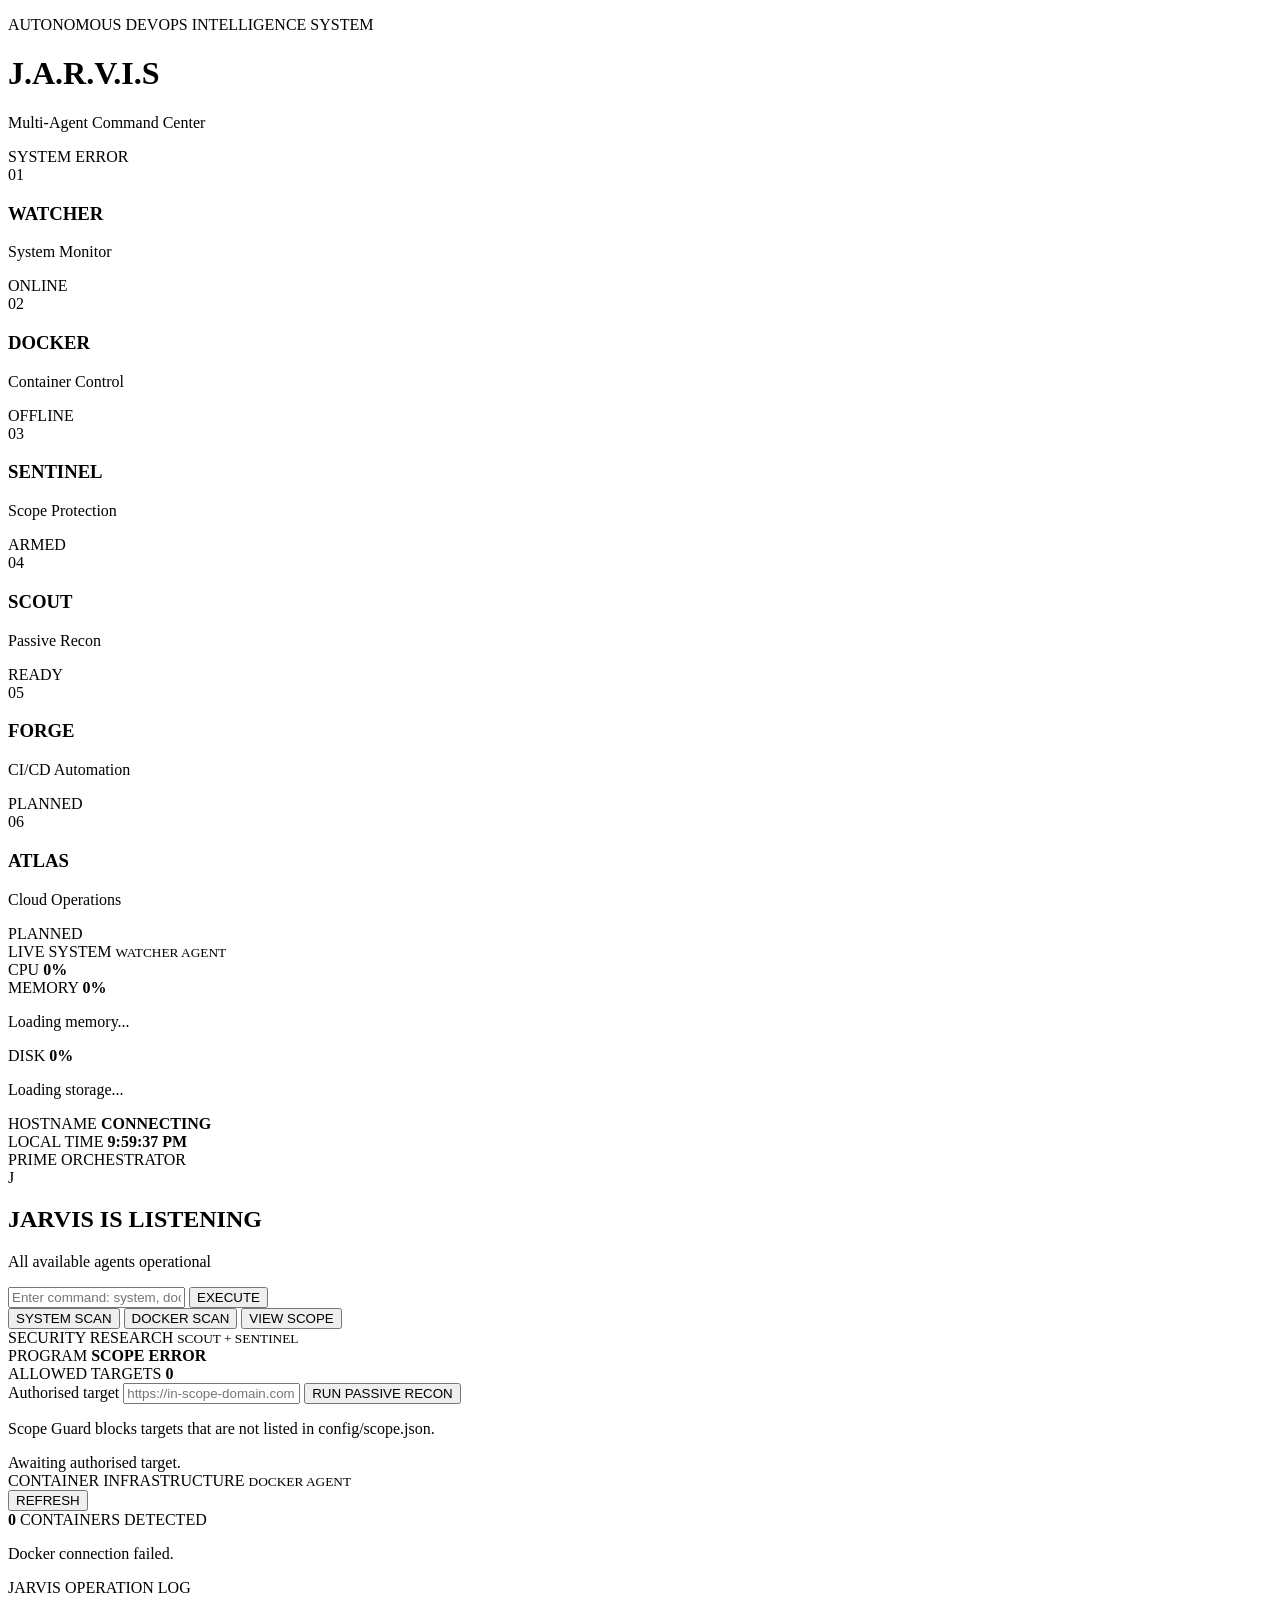
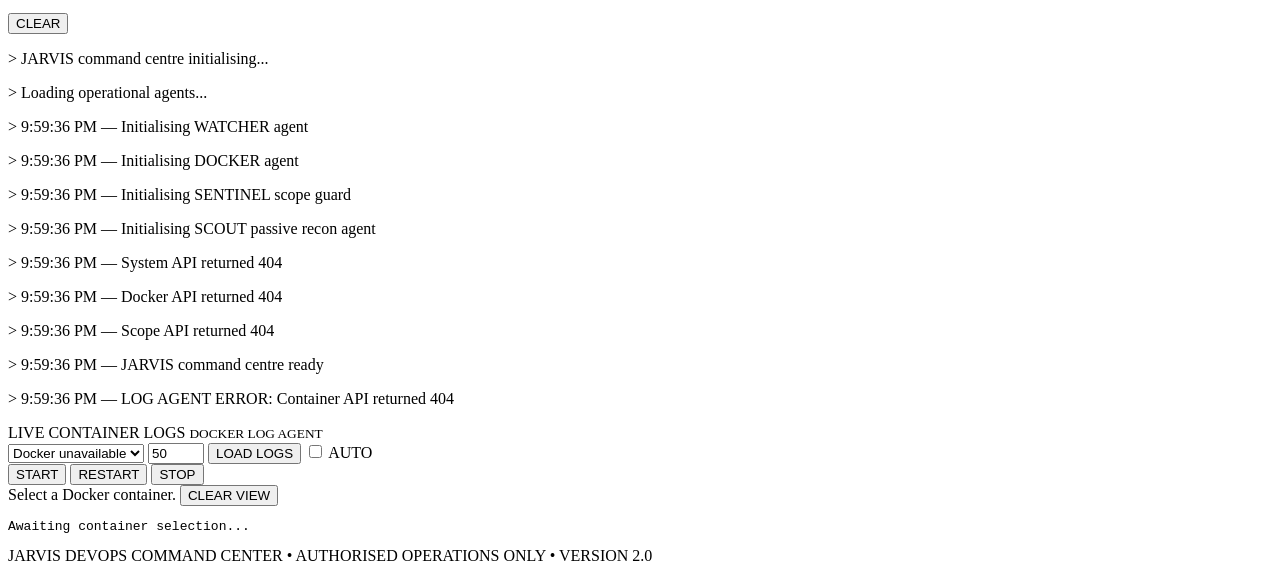
==== app/templates/index.html @ a3c4b9d3 "feat: build JARVIS DevSecOps command center with CI pipeline" ====
<!DOCTYPE html>
<html lang="en">
<head>
    <meta charset="UTF-8">
    <meta name="viewport" content="width=device-width, initial-scale=1.0">
    <title>JARVIS Agent Command Center</title>
    <link rel="stylesheet" href="/static/style.css">
</head>

<body>
<div class="background-grid"></div>
<div class="scanner"></div>

<header class="topbar">
    <div>
        <p class="eyebrow">AUTONOMOUS DEVOPS INTELLIGENCE SYSTEM</p>
        <h1>J.A.R.V.I.S</h1>
        <p class="subtitle">Multi-Agent Command Center</p>
    </div>

    <div class="top-status">
        <span class="pulse-dot"></span>
        <span id="global-status">SYSTEM ONLINE</span>
    </div>
</header>

<section class="agent-strip">
    <article class="agent-card active">
        <span class="agent-number">01</span>
        <h3>WATCHER</h3>
        <p>System Monitor</p>
        <span class="agent-state">ONLINE</span>
    </article>

    <article class="agent-card active">
        <span class="agent-number">02</span>
        <h3>DOCKER</h3>
        <p>Container Control</p>
        <span id="docker-agent-state" class="agent-state">CHECKING</span>
    </article>

    <article class="agent-card active">
        <span class="agent-number">03</span>
        <h3>SENTINEL</h3>
        <p>Scope Protection</p>
        <span class="agent-state">ARMED</span>
    </article>

    <article class="agent-card active">
        <span class="agent-number">04</span>
        <h3>SCOUT</h3>
        <p>Passive Recon</p>
        <span class="agent-state">READY</span>
    </article>

    <article class="agent-card planned">
        <span class="agent-number">05</span>
        <h3>FORGE</h3>
        <p>CI/CD Automation</p>
        <span class="agent-state">PLANNED</span>
    </article>

    <article class="agent-card planned">
        <span class="agent-number">06</span>
        <h3>ATLAS</h3>
        <p>Cloud Operations</p>
        <span class="agent-state">PLANNED</span>
    </article>
</section>

<main class="dashboard">

    <aside class="side-panel">
        <div class="panel-heading">
            <span>LIVE SYSTEM</span>
            <small>WATCHER AGENT</small>
        </div>

        <div class="metric">
            <div class="metric-title">
                <span>CPU</span>
                <strong id="cpu-value">0%</strong>
            </div>
            <div class="bar">
                <div id="cpu-bar" class="bar-fill"></div>
            </div>
        </div>

        <div class="metric">
            <div class="metric-title">
                <span>MEMORY</span>
                <strong id="memory-value">0%</strong>
            </div>
            <div class="bar">
                <div id="memory-bar" class="bar-fill"></div>
            </div>
            <p id="memory-detail">Loading memory...</p>
        </div>

        <div class="metric">
            <div class="metric-title">
                <span>DISK</span>
                <strong id="disk-value">0%</strong>
            </div>
            <div class="bar">
                <div id="disk-bar" class="bar-fill"></div>
            </div>
            <p id="disk-detail">Loading storage...</p>
        </div>

        <div class="mini-information">
            <span>HOSTNAME</span>
            <strong id="hostname">CONNECTING</strong>
        </div>

        <div class="mini-information">
            <span>LOCAL TIME</span>
            <strong id="clock">--:--:--</strong>
        </div>
    </aside>

    <section class="core-section">
        <div class="core-label top-label">PRIME ORCHESTRATOR</div>

        <div class="jarvis-core">
            <div class="ring ring-1">
                <div class="ring ring-2">
                    <div class="ring ring-3">
                        <div class="core-ball">
                            <span>J</span>
                        </div>
                    </div>
                </div>
            </div>
        </div>

        <h2>JARVIS IS LISTENING</h2>
        <p class="core-message" id="core-message">
            All operational agents connected
        </p>

        <div class="command-box">
            <input
                id="command-input"
                type="text"
                placeholder="Enter command: system, docker, scope, help"
                autocomplete="off"
            >

            <button onclick="runCommand()">EXECUTE</button>
        </div>

        <div class="quick-actions">
            <button onclick="executeSystemCommand()">SYSTEM SCAN</button>
            <button onclick="executeDockerCommand()">DOCKER SCAN</button>
            <button onclick="executeScopeCommand()">VIEW SCOPE</button>
        </div>
    </section>

    <aside class="side-panel security-panel">
        <div class="panel-heading">
            <span>SECURITY RESEARCH</span>
            <small>SCOUT + SENTINEL</small>
        </div>

        <div class="scope-status">
            <span>PROGRAM</span>
            <strong id="program-name">Loading...</strong>
        </div>

        <div class="scope-status">
            <span>ALLOWED TARGETS</span>
            <strong id="scope-count">0</strong>
        </div>

        <label for="security-target">Authorised target</label>

        <input
            id="security-target"
            class="target-input"
            type="text"
            placeholder="https://in-scope-domain.com"
        >

        <button class="recon-button" onclick="runPassiveRecon()">
            RUN PASSIVE RECON
        </button>

        <p class="safety-notice">
            Scope Guard blocks targets that are not listed in
            config/scope.json.
        </p>

        <div id="recon-summary" class="recon-summary">
            Awaiting authorised target.
        </div>
    </aside>

</main>

<section class="lower-grid">

    <div class="containers-panel">
        <div class="panel-heading horizontal">
            <div>
                <span>CONTAINER INFRASTRUCTURE</span>
                <small>DOCKER AGENT</small>
            </div>

            <button onclick="loadContainers()">REFRESH</button>
        </div>

        <div class="container-total">
            <strong id="container-count">0</strong>
            <span>CONTAINERS DETECTED</span>
        </div>

        <div id="container-list" class="container-list">
            <p class="empty">Scanning Docker environment...</p>
        </div>
    </div>

    <div class="terminal-panel">
        <div class="terminal-header">
            <div class="terminal-lights">
                <span></span>
                <span></span>
                <span></span>
            </div>

            <p>JARVIS OPERATION LOG</p>

            <button onclick="clearLog()">CLEAR</button>
        </div>

        <div id="system-log" class="terminal-body">
            <p>&gt; JARVIS command centre initialising...</p>
            <p>&gt; Loading operational agents...</p>
        </div>
    </div>

</section>


<section class="logs-workspace">
    <div class="panel-heading horizontal">
        <div>
            <span>LIVE CONTAINER LOGS</span>
            <small>DOCKER LOG AGENT</small>
        </div>

        <div class="logs-controls">
            <select id="log-container-select">
                <option value="">Loading containers...</option>
            </select>

            <input
                id="log-tail"
                type="number"
                min="1"
                max="500"
                value="50"
                title="Number of recent log lines"
            >

            <button onclick="loadSelectedContainerLogs()">
                LOAD LOGS
            </button>

            <label class="auto-refresh-control">
                <input id="log-auto-refresh" type="checkbox">
                AUTO
            </label>

            <div class="container-action-buttons">
                <button
                    class="start-action"
                    onclick="requestContainerAction('start')"
                >
                    START
                </button>

                <button
                    class="restart-action"
                    onclick="requestContainerAction('restart')"
                >
                    RESTART
                </button>

                <button
                    class="stop-action"
                    onclick="requestContainerAction('stop')"
                >
                    STOP
                </button>
            </div>
        </div>
    </div>

    <div class="logs-information">
        <span id="selected-log-status">
            Select a Docker container.
        </span>

        <button onclick="clearContainerLogs()">
            CLEAR VIEW
        </button>
    </div>

    <pre id="container-log-output">Awaiting container selection...</pre>
</section>


<footer>
    JARVIS DEVOPS COMMAND CENTER • AUTHORISED OPERATIONS ONLY • VERSION 2.0
</footer>

<script>
    const logElement = document.getElementById("system-log");

    function addLog(message, level = "normal") {
        const line = document.createElement("p");
        line.className = level;
        line.textContent = `> ${new Date().toLocaleTimeString()} — ${message}`;

        logElement.appendChild(line);
        logElement.scrollTop = logElement.scrollHeight;

        while (logElement.children.length > 30) {
            logElement.removeChild(logElement.firstChild);
        }
    }

    function clearLog() {
        logElement.innerHTML = "";
        addLog("Operation log cleared");
    }

    function updateCore(message) {
        document.getElementById("core-message").textContent = message;
    }

    function updateBar(id, value) {
        const bar = document.getElementById(id);
        const safeValue = Math.min(Number(value) || 0, 100);

        bar.style.width = `${safeValue}%`;
        bar.classList.toggle("warning", safeValue >= 70);
        bar.classList.toggle("danger", safeValue >= 90);
    }

    async function loadSystem() {
        try {
            const response = await fetch("/api/system");

            if (!response.ok) {
                throw new Error(`System API returned ${response.status}`);
            }

            const data = await response.json();

            document.getElementById("hostname").textContent =
                data.hostname.toUpperCase();

            document.getElementById("cpu-value").textContent =
                `${data.cpu_percent}%`;

            document.getElementById("memory-value").textContent =
                `${data.memory.percent}%`;

            document.getElementById("disk-value").textContent =
                `${data.disk.percent}%`;

            document.getElementById("memory-detail").textContent =
                `${data.memory.used_gb} GB / ${data.memory.total_gb} GB`;

            document.getElementById("disk-detail").textContent =
                `${data.disk.used_gb} GB / ${data.disk.total_gb} GB`;

            updateBar("cpu-bar", data.cpu_percent);
            updateBar("memory-bar", data.memory.percent);
            updateBar("disk-bar", data.disk.percent);

            document.getElementById("global-status").textContent =
                "SYSTEM ONLINE";

            updateCore("System telemetry synchronised");

            return data;
        } catch (error) {
            document.getElementById("global-status").textContent =
                "SYSTEM ERROR";

            updateCore("Watcher agent connection failed");
            addLog(error.message, "error");
            throw error;
        }
    }

    async function loadContainers() {
        const list = document.getElementById("container-list");

        try {
            const response = await fetch("/api/containers");

            if (!response.ok) {
                throw new Error(`Docker API returned ${response.status}`);
            }

            const data = await response.json();

            document.getElementById("container-count").textContent =
                data.count;

            document.getElementById("docker-agent-state").textContent =
                data.docker === "connected" ? "ONLINE" : "OFFLINE";

            list.innerHTML = "";

            if (!data.containers.length) {
                const message = document.createElement("p");
                message.className = "empty";
                message.textContent =
                    "Docker connected. No containers detected.";

                list.appendChild(message);
                return data;
            }

            data.containers.forEach(container => {
                const item = document.createElement("article");
                item.className = "container-item";

                const information = document.createElement("div");

                const name = document.createElement("h4");
                name.textContent = container.name;

                const image = document.createElement("p");
                image.textContent = container.image;

                information.appendChild(name);
                information.appendChild(image);

                const statusArea = document.createElement("div");
                statusArea.className = "container-status-area";

                const status = document.createElement("span");
                status.className =
                    `container-status ${container.status}`;

                status.textContent = container.status.toUpperCase();

                const identifier = document.createElement("small");
                identifier.textContent = container.id;

                statusArea.appendChild(status);
                statusArea.appendChild(identifier);

                item.appendChild(information);
                item.appendChild(statusArea);

                list.appendChild(item);
            });

            return data;
        } catch (error) {
            document.getElementById("docker-agent-state").textContent =
                "OFFLINE";

            list.innerHTML =
                '<p class="empty error">Docker connection failed.</p>';

            addLog(error.message, "error");
            throw error;
        }
    }

    async function loadScope() {
        try {
            const response = await fetch("/api/security/scope");

            if (!response.ok) {
                throw new Error(`Scope API returned ${response.status}`);
            }

            const data = await response.json();

            document.getElementById("program-name").textContent =
                data.program_name || "NOT CONFIGURED";

            document.getElementById("scope-count").textContent =
                data.allowed_targets.length;

            return data;
        } catch (error) {
            document.getElementById("program-name").textContent =
                "SCOPE ERROR";

            addLog(error.message, "error");
            throw error;
        }
    }

    async function executeSystemCommand() {
        updateCore("Watcher agent scanning system...");
        addLog("WATCHER agent requested system telemetry");

        try {
            const data = await loadSystem();

            addLog(
                `CPU ${data.cpu_percent}% | RAM ${data.memory.percent}% | DISK ${data.disk.percent}%`,
                "success"
            );
        } catch (_) {}
    }

    async function executeDockerCommand() {
        updateCore("Docker agent inspecting containers...");
        addLog("DOCKER agent scanning container engine");

        try {
            const data = await loadContainers();

            addLog(
                `Docker ${data.docker}; ${data.count} container(s) detected`,
                "success"
            );
        } catch (_) {}
    }

    async function executeScopeCommand() {
        updateCore("Sentinel agent validating scope...");
        addLog("SENTINEL agent loading authorised scope");

        try {
            const data = await loadScope();

            addLog(
                `${data.allowed_targets.length} authorised scope entrie(s) loaded`,
                "success"
            );

            data.allowed_targets.forEach(target => {
                addLog(`AUTHORISED: ${target}`, "success");
            });
        } catch (_) {}
    }

    async function runPassiveRecon() {
        const input = document.getElementById("security-target");
        const resultBox = document.getElementById("recon-summary");
        const target = input.value.trim();

        if (!target) {
            resultBox.textContent = "Enter an authorised target first.";
            addLog("Passive recon blocked: target missing", "warning");
            return;
        }

        resultBox.textContent = "Scout agent scanning target...";
        updateCore("Scout and Sentinel agents working...");
        addLog(`SCOUT requested passive recon for ${target}`);

        try {
            const response = await fetch(
                "/api/security/passive-recon",
                {
                    method: "POST",
                    headers: {
                        "Content-Type": "application/json"
                    },
                    body: JSON.stringify({
                        url: target
                    })
                }
            );

            const data = await response.json();

            if (!response.ok) {
                const detail =
                    typeof data.detail === "string"
                        ? data.detail
                        : JSON.stringify(data.detail);

                throw new Error(detail);
            }

            const statusCode =
                data.http.status_code === null
                    ? "NO RESPONSE"
                    : data.http.status_code;

            const observations = data.observations || [];

            resultBox.innerHTML = "";

            const status = document.createElement("strong");
            status.textContent =
                `HTTP ${statusCode} • SCOPE ${data.target.scope_status.toUpperCase()}`;

            const hostname = document.createElement("p");
            hostname.textContent = data.target.hostname;

            const observationCount = document.createElement("p");
            observationCount.textContent =
                `${observations.length} preliminary observation(s)`;

            resultBox.appendChild(status);
            resultBox.appendChild(hostname);
            resultBox.appendChild(observationCount);

            addLog(
                `Recon completed: ${data.target.hostname} returned HTTP ${statusCode}`,
                "success"
            );

            observations.forEach(observation => {
                addLog(`OBSERVATION: ${observation}`, "warning");
            });

            updateCore("Authorised passive recon completed");
        } catch (error) {
            resultBox.textContent = `Blocked or failed: ${error.message}`;
            addLog(`RECON ERROR: ${error.message}`, "error");
            updateCore("Sentinel blocked or rejected operation");
        }
    }

    async function runCommand() {
        const input = document.getElementById("command-input");
        const command = input.value.trim().toLowerCase();

        if (!command) {
            return;
        }

        addLog(`OPERATOR: ${command}`);
        input.value = "";

        if (
            command === "system" ||
            command === "system scan" ||
            command === "check system"
        ) {
            await executeSystemCommand();
            return;
        }

        if (
            command === "docker" ||
            command === "docker scan" ||
            command === "check containers"
        ) {
            await executeDockerCommand();
            return;
        }

        if (
            command === "scope" ||
            command === "view scope" ||
            command === "check scope"
        ) {
            await executeScopeCommand();
            return;
        }

        if (command === "help") {
            addLog(
                "Available commands: system, docker, scope, help",
                "success"
            );

            updateCore("Command catalogue displayed");
            return;
        }

        addLog(
            "Unknown command. Type help for supported commands.",
            "warning"
        );

        updateCore("Command not recognised");
    }

    function updateClock() {
        document.getElementById("clock").textContent =
            new Date().toLocaleTimeString();
    }

    document
        .getElementById("command-input")
        .addEventListener("keydown", event => {
            if (event.key === "Enter") {
                runCommand();
            }
        });


    let containerLogTimer = null;

    async function loadLogContainers() {
        const select =
            document.getElementById("log-container-select");

        const previousSelection = select.value;

        try {
            const response = await fetch("/api/containers");

            if (!response.ok) {
                throw new Error(
                    `Container API returned ${response.status}`
                );
            }

            const data = await response.json();

            select.innerHTML = "";

            if (!data.containers.length) {
                const option = document.createElement("option");
                option.value = "";
                option.textContent = "No containers detected";
                select.appendChild(option);
                return;
            }

            data.containers.forEach(container => {
                const option = document.createElement("option");

                option.value = container.name;
                option.textContent =
                    `${container.name} (${container.status})`;

                select.appendChild(option);
            });

            const previousStillExists =
                data.containers.some(
                    container =>
                        container.name === previousSelection
                );

            if (previousStillExists) {
                select.value = previousSelection;
            }

            addLog(
                `${data.containers.length} container(s) available for log inspection`
            );
        } catch (error) {
            select.innerHTML = "";

            const option = document.createElement("option");
            option.value = "";
            option.textContent = "Docker unavailable";

            select.appendChild(option);

            addLog(
                `LOG AGENT ERROR: ${error.message}`,
                "error"
            );
        }
    }


    async function requestContainerAction(action) {
        const select =
            document.getElementById("log-container-select");

        const containerName = select.value.trim();

        if (!containerName) {
            addLog(
                "Container action blocked: no container selected",
                "warning"
            );

            updateCore("Select a container first");
            return;
        }

        const confirmed = window.confirm(
            `Confirm ${action.toUpperCase()} for container:\n\n` +
            `${containerName}`
        );

        if (!confirmed) {
            addLog(
                `${action.toUpperCase()} cancelled for ${containerName}`
            );

            return;
        }

        updateCore(
            `Docker agent executing ${action} on ${containerName}`
        );

        addLog(
            `DOCKER CONTROL: ${action.toUpperCase()} requested ` +
            `for ${containerName}`,
            "warning"
        );

        try {
            const response = await fetch(
                `/api/containers/${encodeURIComponent(containerName)}` +
                `/action`,
                {
                    method: "POST",
                    headers: {
                        "Content-Type": "application/json"
                    },
                    body: JSON.stringify({
                        action: action
                    })
                }
            );

            const data = await response.json();

            if (!response.ok) {
                const detail =
                    typeof data.detail === "string"
                        ? data.detail
                        : JSON.stringify(data.detail);

                throw new Error(detail);
            }

            addLog(
                `${data.container}: ${data.previous_status} → ` +
                `${data.current_status}`,
                "success"
            );

            addLog(
                data.message,
                "success"
            );

            updateCore(
                `${data.container} ${data.action} completed`
            );

            await loadContainers();
            await loadLogContainers();

            const refreshedSelect =
                document.getElementById("log-container-select");

            refreshedSelect.value = data.container;

            if (data.current_status === "running") {
                setTimeout(
                    loadSelectedContainerLogs,
                    1000
                );
            } else {
                document.getElementById(
                    "selected-log-status"
                ).textContent =
                    `${data.container} • ${data.current_status.toUpperCase()}`;
            }
        } catch (error) {
            addLog(
                `DOCKER CONTROL ERROR: ${error.message}`,
                "error"
            );

            updateCore(
                "Docker control operation failed"
            );

            alert(
                `Docker action failed:\n${error.message}`
            );
        }
    }

    async function loadSelectedContainerLogs() {
        const select =
            document.getElementById("log-container-select");

        const output =
            document.getElementById("container-log-output");

        const status =
            document.getElementById("selected-log-status");

        const tailInput =
            document.getElementById("log-tail");

        const containerName = select.value.trim();

        let tail = Number.parseInt(
            tailInput.value,
            10
        );

        if (!containerName) {
            output.textContent =
                "Select a Docker container first.";

            status.textContent =
                "No container selected.";

            addLog(
                "Docker log request blocked: no container selected",
                "warning"
            );

            return;
        }

        if (
            Number.isNaN(tail) ||
            tail < 1 ||
            tail > 500
        ) {
            tail = 50;
            tailInput.value = "50";
        }

        output.textContent =
            `Reading latest ${tail} lines from ${containerName}...`;

        status.textContent =
            `Connecting to ${containerName}...`;

        updateCore(
            `Docker log agent inspecting ${containerName}`
        );

        try {
            const url =
                `/api/containers/${encodeURIComponent(containerName)}` +
                `/logs?tail=${tail}`;

            const response = await fetch(url);
            const data = await response.json();

            if (!response.ok) {
                const detail =
                    typeof data.detail === "string"
                        ? data.detail
                        : JSON.stringify(data.detail);

                throw new Error(detail);
            }

            output.textContent =
                data.logs || "[Container returned no logs]";

            status.textContent =
                `${data.container} • ${data.status.toUpperCase()} • ` +
                `LATEST ${data.tail} LINES`;

            addLog(
                `Logs loaded from ${data.container}`,
                "success"
            );

            updateCore(
                `Container logs received from ${data.container}`
            );
        } catch (error) {
            output.textContent =
                `LOG ERROR\n${error.message}`;

            status.textContent =
                "Log retrieval failed.";

            addLog(
                `LOG AGENT ERROR: ${error.message}`,
                "error"
            );

            updateCore(
                "Docker log agent encountered an error"
            );
        }
    }

    function clearContainerLogs() {
        document.getElementById(
            "container-log-output"
        ).textContent = "Log viewer cleared.";

        document.getElementById(
            "selected-log-status"
        ).textContent = "Awaiting log request.";

        addLog("Container log viewer cleared");
    }

    function configureContainerLogAutoRefresh() {
        const checkbox =
            document.getElementById("log-auto-refresh");

        checkbox.addEventListener("change", () => {
            if (containerLogTimer !== null) {
                clearInterval(containerLogTimer);
                containerLogTimer = null;
            }

            if (checkbox.checked) {
                loadSelectedContainerLogs();

                containerLogTimer = setInterval(
                    loadSelectedContainerLogs,
                    5000
                );

                addLog(
                    "Container log auto-refresh enabled",
                    "success"
                );
            } else {
                addLog(
                    "Container log auto-refresh disabled"
                );
            }
        });
    }

    async function initialiseJarvis() {
        addLog("Initialising WATCHER agent");
        addLog("Initialising DOCKER agent");
        addLog("Initialising SENTINEL scope guard");
        addLog("Initialising SCOUT passive recon agent");

        await Promise.allSettled([
            loadSystem(),
            loadContainers(),
            loadScope()
        ]);

        updateCore("All available agents operational");
        addLog("JARVIS command centre ready", "success");
    }

    initialiseJarvis();
    loadLogContainers();
    configureContainerLogAutoRefresh();
    updateClock();

    setInterval(updateClock, 1000);
    setInterval(loadSystem, 5000);
    setInterval(loadContainers, 15000);
    setInterval(loadLogContainers, 15000);
</script>
</body>
</html>
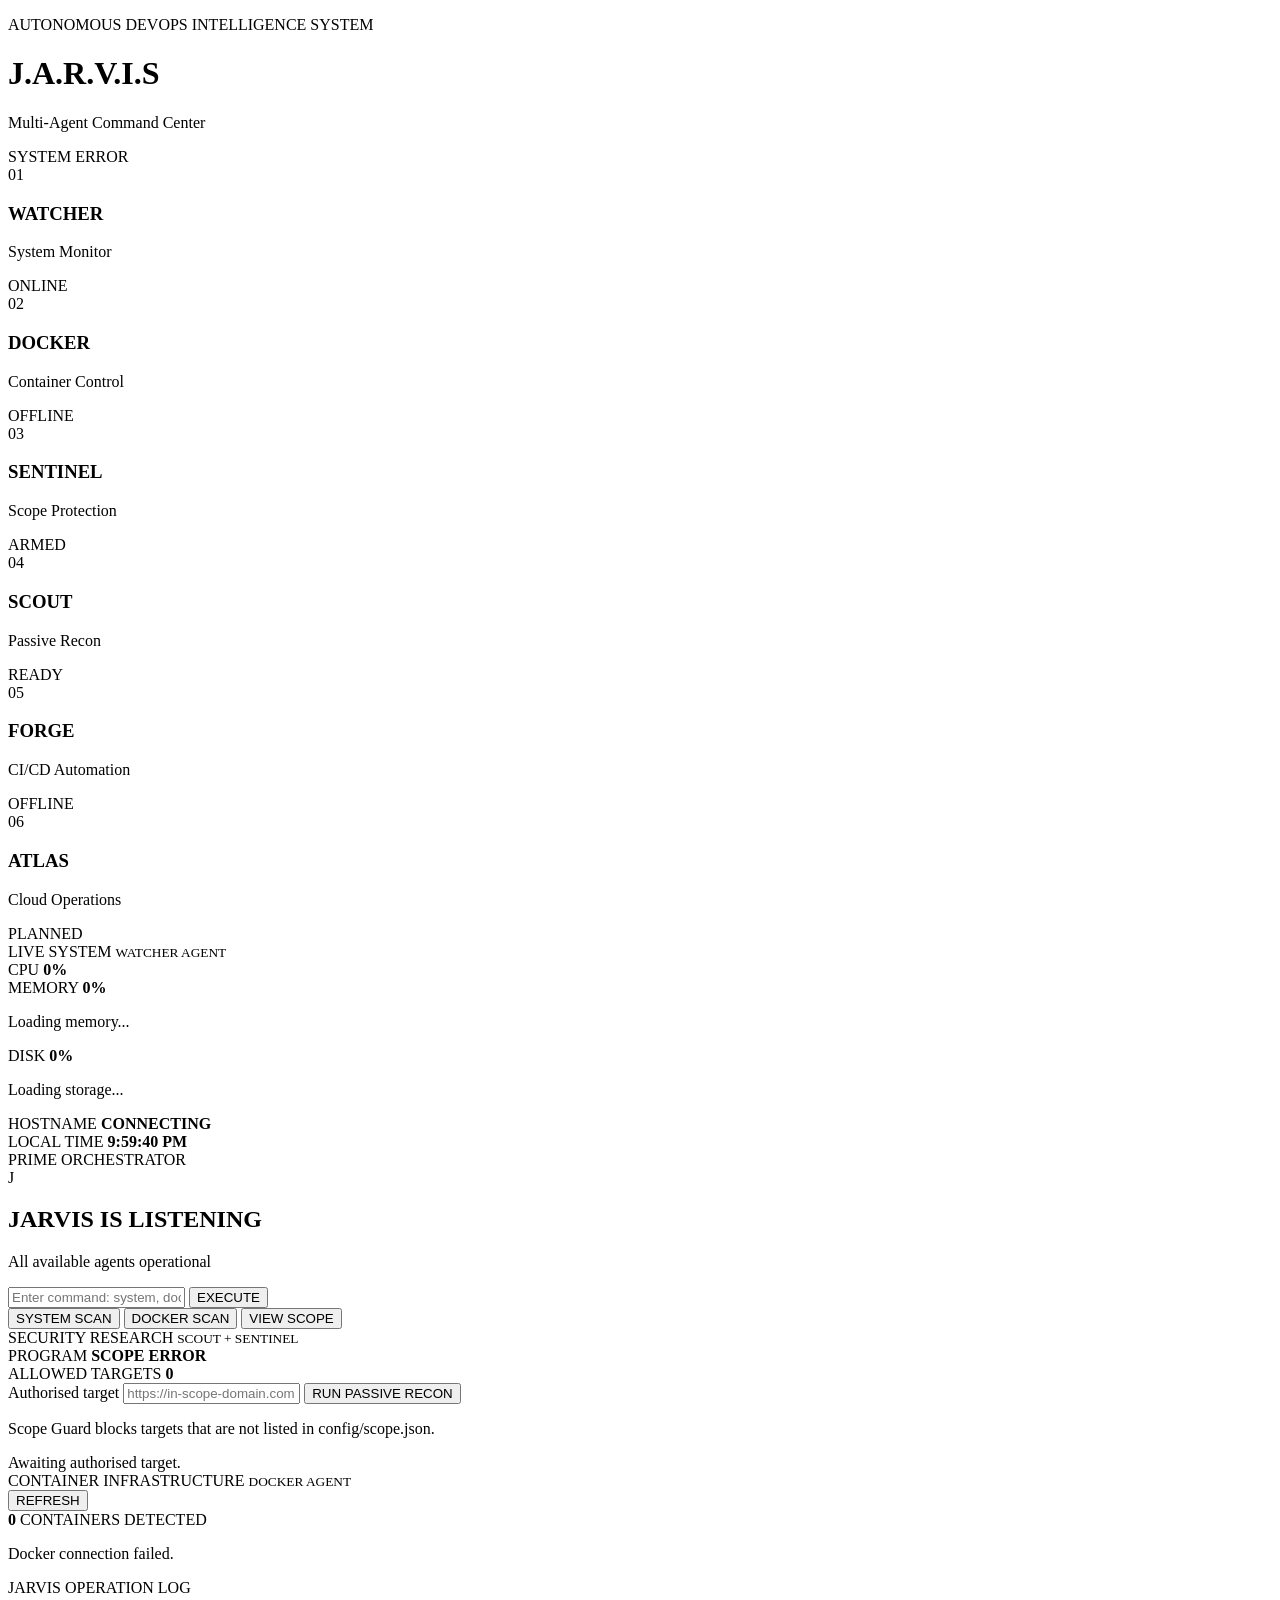
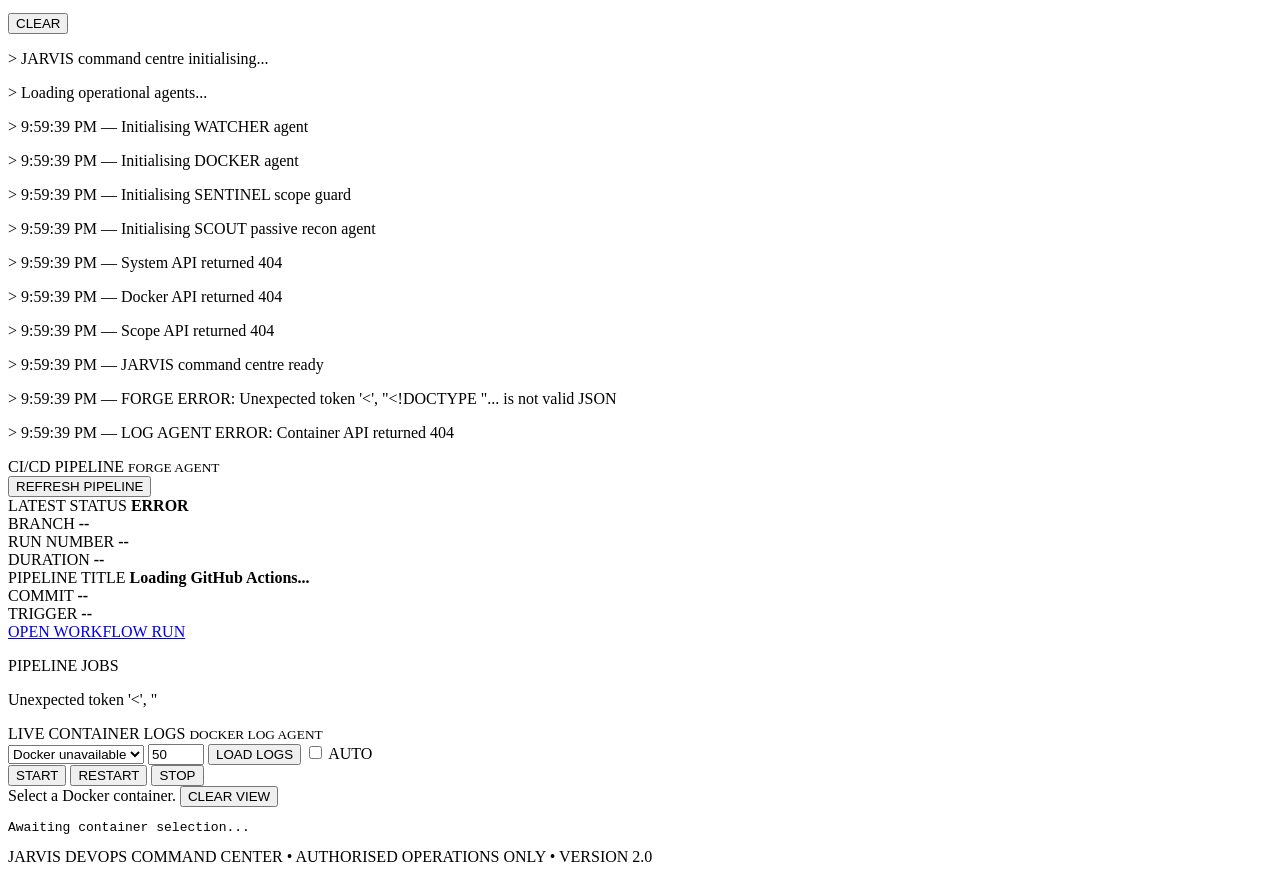
==== commit bee032ce: "feat: add live FORGE CI/CD monitoring agent" ====
--- a/app/templates/index.html
+++ b/app/templates/index.html
@@ -239,6 +239,95 @@
         </div>
     </div>
 
+</section>
+
+
+
+<section class="forge-workspace">
+    <div class="panel-heading horizontal">
+        <div>
+            <span>CI/CD PIPELINE</span>
+            <small>FORGE AGENT</small>
+        </div>
+
+        <button onclick="loadForgeStatus(true)">
+            REFRESH PIPELINE
+        </button>
+    </div>
+
+    <div class="forge-summary-grid">
+        <article class="forge-summary-card">
+            <span>LATEST STATUS</span>
+            <strong id="forge-latest-state">
+                CONNECTING
+            </strong>
+        </article>
+
+        <article class="forge-summary-card">
+            <span>BRANCH</span>
+            <strong id="forge-branch">
+                --
+            </strong>
+        </article>
+
+        <article class="forge-summary-card">
+            <span>RUN NUMBER</span>
+            <strong id="forge-run-number">
+                --
+            </strong>
+        </article>
+
+        <article class="forge-summary-card">
+            <span>DURATION</span>
+            <strong id="forge-duration">
+                --
+            </strong>
+        </article>
+    </div>
+
+    <div class="forge-run-information">
+        <div>
+            <span>PIPELINE TITLE</span>
+            <strong id="forge-title">
+                Loading GitHub Actions...
+            </strong>
+        </div>
+
+        <div>
+            <span>COMMIT</span>
+            <strong id="forge-commit">
+                --
+            </strong>
+        </div>
+
+        <div>
+            <span>TRIGGER</span>
+            <strong id="forge-event">
+                --
+            </strong>
+        </div>
+
+        <a
+            id="forge-run-link"
+            href="#"
+            target="_blank"
+            rel="noopener noreferrer"
+        >
+            OPEN WORKFLOW RUN
+        </a>
+    </div>
+
+    <div>
+        <p class="forge-jobs-heading">
+            PIPELINE JOBS
+        </p>
+
+        <div id="forge-jobs" class="forge-jobs">
+            <p class="empty">
+                Waiting for FORGE agent...
+            </p>
+        </div>
+    </div>
 </section>
 
 
@@ -1029,6 +1118,267 @@
         });
     }
 
+
+    function formatForgeDuration(seconds) {
+        if (
+            seconds === null ||
+            seconds === undefined
+        ) {
+            return "--";
+        }
+
+        if (seconds < 60) {
+            return `${seconds}s`;
+        }
+
+        const minutes = Math.floor(
+            seconds / 60
+        );
+
+        const remainingSeconds =
+            seconds % 60;
+
+        return `${minutes}m ${remainingSeconds}s`;
+    }
+
+    function updateForgeAgentCard(state) {
+        const cards = Array.from(
+            document.querySelectorAll(
+                ".agent-card"
+            )
+        );
+
+        const forgeCard = cards.find(
+            card =>
+                card.querySelector("h3")
+                    ?.textContent
+                    .trim() === "FORGE"
+        );
+
+        if (!forgeCard) {
+            return;
+        }
+
+        const stateElement =
+            forgeCard.querySelector(
+                ".agent-state"
+            );
+
+        forgeCard.classList.remove("planned");
+        forgeCard.classList.add("active");
+
+        if (stateElement) {
+            stateElement.textContent = state;
+        }
+    }
+
+    async function loadForgeStatus(
+        forceRefresh = false
+    ) {
+        const jobsContainer =
+            document.getElementById(
+                "forge-jobs"
+            );
+
+        try {
+            const endpoint = forceRefresh
+                ? "/api/forge/status?force_refresh=true"
+                : "/api/forge/status";
+
+            const response = await fetch(endpoint);
+            const data = await response.json();
+
+            if (!response.ok) {
+                const detail =
+                    typeof data.detail === "string"
+                        ? data.detail
+                        : JSON.stringify(
+                            data.detail
+                        );
+
+                throw new Error(detail);
+            }
+
+            const latest = data.latest_run;
+
+            if (!latest) {
+                document.getElementById(
+                    "forge-latest-state"
+                ).textContent = "NO RUNS";
+
+                jobsContainer.innerHTML =
+                    '<p class="empty">No workflow runs found.</p>';
+
+                updateForgeAgentCard("READY");
+                return;
+            }
+
+            const state =
+                latest.conclusion ||
+                latest.status ||
+                "unknown";
+
+            const stateElement =
+                document.getElementById(
+                    "forge-latest-state"
+                );
+
+            stateElement.textContent =
+                state.toUpperCase();
+
+            stateElement.className =
+                `forge-state-${state}`;
+
+            document.getElementById(
+                "forge-branch"
+            ).textContent =
+                latest.branch || "--";
+
+            document.getElementById(
+                "forge-run-number"
+            ).textContent =
+                `#${latest.run_number}`;
+
+            document.getElementById(
+                "forge-duration"
+            ).textContent =
+                formatForgeDuration(
+                    latest.duration_seconds
+                );
+
+            document.getElementById(
+                "forge-title"
+            ).textContent =
+                latest.title ||
+                latest.name ||
+                "GitHub Actions Run";
+
+            document.getElementById(
+                "forge-commit"
+            ).textContent =
+                latest.short_sha || "--";
+
+            document.getElementById(
+                "forge-event"
+            ).textContent =
+                (
+                    latest.event || "--"
+                ).toUpperCase();
+
+            const runLink =
+                document.getElementById(
+                    "forge-run-link"
+                );
+
+            runLink.href =
+                latest.html_url || "#";
+
+            jobsContainer.innerHTML = "";
+
+            if (!data.jobs.length) {
+                const empty =
+                    document.createElement("p");
+
+                empty.className = "empty";
+                empty.textContent =
+                    data.jobs_error ||
+                    "No job information returned.";
+
+                jobsContainer.appendChild(empty);
+            }
+
+            data.jobs.forEach(job => {
+                const item =
+                    document.createElement(
+                        "article"
+                    );
+
+                item.className =
+                    "forge-job-item";
+
+                const information =
+                    document.createElement(
+                        "div"
+                    );
+
+                const name =
+                    document.createElement(
+                        "strong"
+                    );
+
+                name.textContent =
+                    job.name || "Unnamed Job";
+
+                const duration =
+                    document.createElement(
+                        "p"
+                    );
+
+                duration.textContent =
+                    formatForgeDuration(
+                        job.duration_seconds
+                    );
+
+                information.appendChild(name);
+                information.appendChild(
+                    duration
+                );
+
+                const status =
+                    document.createElement(
+                        "span"
+                    );
+
+                const jobState =
+                    job.conclusion ||
+                    job.status ||
+                    "unknown";
+
+                status.className =
+                    `forge-job-state ${jobState}`;
+
+                status.textContent =
+                    jobState.toUpperCase();
+
+                item.appendChild(information);
+                item.appendChild(status);
+                jobsContainer.appendChild(item);
+            });
+
+            updateForgeAgentCard(
+                state === "success"
+                    ? "ONLINE"
+                    : state.toUpperCase()
+            );
+
+            addLog(
+                `FORGE: Pipeline #${latest.run_number} ` +
+                `${state.toUpperCase()}`,
+                state === "success"
+                    ? "success"
+                    : "warning"
+            );
+
+            updateCore(
+                `FORGE pipeline ${state}`
+            );
+        } catch (error) {
+            document.getElementById(
+                "forge-latest-state"
+            ).textContent = "ERROR";
+
+            jobsContainer.innerHTML =
+                `<p class="empty error">${error.message}</p>`;
+
+            updateForgeAgentCard("OFFLINE");
+
+            addLog(
+                `FORGE ERROR: ${error.message}`,
+                "error"
+            );
+        }
+    }
+
     async function initialiseJarvis() {
         addLog("Initialising WATCHER agent");
         addLog("Initialising DOCKER agent");
@@ -1046,6 +1396,7 @@
     }
 
     initialiseJarvis();
+    loadForgeStatus();
     loadLogContainers();
     configureContainerLogAutoRefresh();
     updateClock();
@@ -1054,6 +1405,10 @@
     setInterval(loadSystem, 5000);
     setInterval(loadContainers, 15000);
     setInterval(loadLogContainers, 15000);
+    setInterval(
+        loadForgeStatus,
+        180000
+    );
 </script>
 </body>
 </html>
